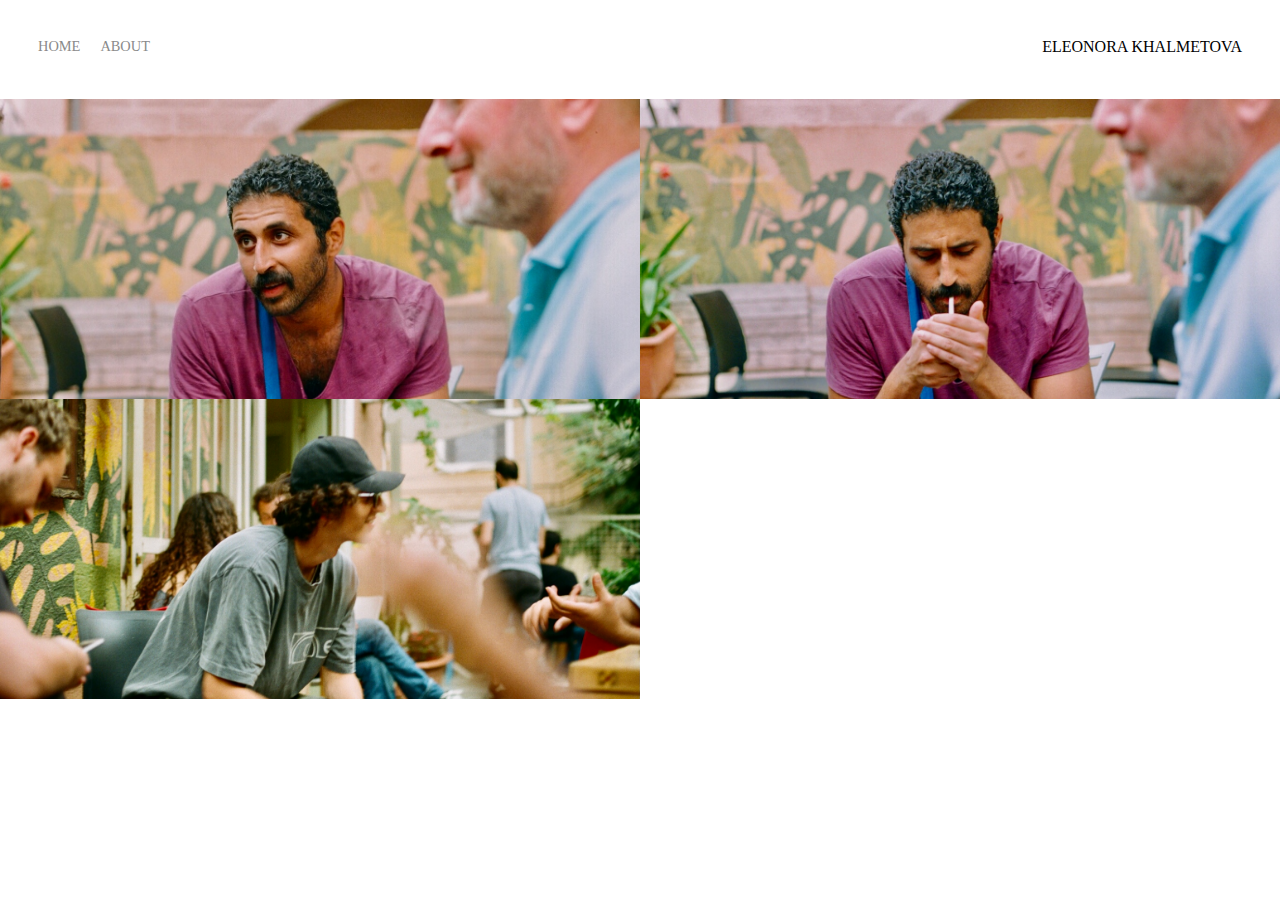
==== index.html @ f02140ef "1st commit" ====
<!DOCTYPE  html>
<html>
<head>
    <meta charset='utf-8' />
    <title>Page Title</title>
    <link rel="stylesheet" href="styles.css">
</head>
<body>
    <div class="container">
        <div class="nav-wrapper">
            <div class="left-side">
                <div class="nav-link-wrapper">
                    <a href="index.html">Home</a>
                </div>

                <div class="nav-link-wrapper">
                    <a href="about.html">About</a>
                </div>

            </div>

            <div class="right-side">
                <div class="brand">
                    <div>ELEONORA KHALMETOVA</div>
                </div>
            </div>
        </div>

        <div class="content-wrapper">
            <div class="portfolio-items-wrapper">

                <div class="portfolio-item-wrapper">
                    <div class="portfolio-img-background" style="background-image:url(portfolio/LEB-Ahmed-1.jpg)">
                    </div>
                    <div class="img-text-wrapper">
                        <div class="subtitle">
                            Ahmed talking to someone at a cafe on top of St. Nicolas stairs in Beirut.
                        </div>
                    </div>
                </div>

                <div class="portfolio-item-wrapper">
                    <div class="portfolio-img-background" style="background-image:url(portfolio/LEB-Ahmed-2.jpg)">
                    </div>
                    <div class="img-text-wrapper">
                        <div class="subtitle">
                            Ahmed lighting his cigarette in a cafe on top of St. Nicolas stairs in Beirut.
                        </div>
                    </div>
                </div>

                <div class="portfolio-item-wrapper">
                    <div class="portfolio-img-background" style="background-image:url(portfolio/LEB-Maurizio.jpg)">
                    </div>
                    <div class="img-text-wrapper">
                        <div class="subtitle">
                            Maurizio listening to someone at a cafe at the top of St. Nicolas stairs in Beirut.
                        </div>
                    </div>
                </div>

            </div>
        </div>

    </div>
</body> 

<script>
    
</script>
</html>
---- styles.css ----
/* Master styles */
body {
    margin: 0px;
}

.container {
    display: grid;
    grid-template-columns: 1fr;
}

/* Nav styles */
.nav-wrapper {
    display: flex;
    justify-content: space-between;
    padding: 38px;
}

.left-side {
    display: flex;
}

.nav-wrapper > .left-side > div {
    margin-right: 20px;
    font-size: 0.9em;
    text-transform: uppercase;
}

.nav-link-wrapper {
    height: 22px; 
    border-bottom: 1px solid transparent;
    transition: border-bottom 0.5s;
}

.nav-link-wrapper a {
    color: #8a8a8a;
    text-decoration: none;
    transition: color 0.5s;
}

.nav-link-wrapper:hover {
    border-bottom: 1px solid black;
}

.nav-link-wrapper a:hover {
    color: black;
}

/* Portfolio styles */
.portfolio-items-wrapper {
    display: grid;
    grid-template-columns: 1fr 1fr;
}

.portfolio-item-wrapper {
    position: relative;
}

.portfolio-img-background {
    height: 300px;
    width: 100%;
    background-size: cover;
    background-position: center;
    background-repeat: no-repeat;
}

.img-text-wrapper {
    position: absolute;
    top:0;
    display: flex;
    flex-direction: column;
    justify-content: center;
    align-items: center;
    height: 100%;
    text-align: center;
    padding-left: 100px;
    padding-right: 100px;
}


.img-text-wrapper .subtitle {
    transition: 1s;
    color: transparent;
}

.img-text-wrapper:hover .subtitle {
    /*font-weight: 600; make text bold*/
    color: white;
}

.img-darken {
    transition: 1s;
    filter: brightness(10%);
}
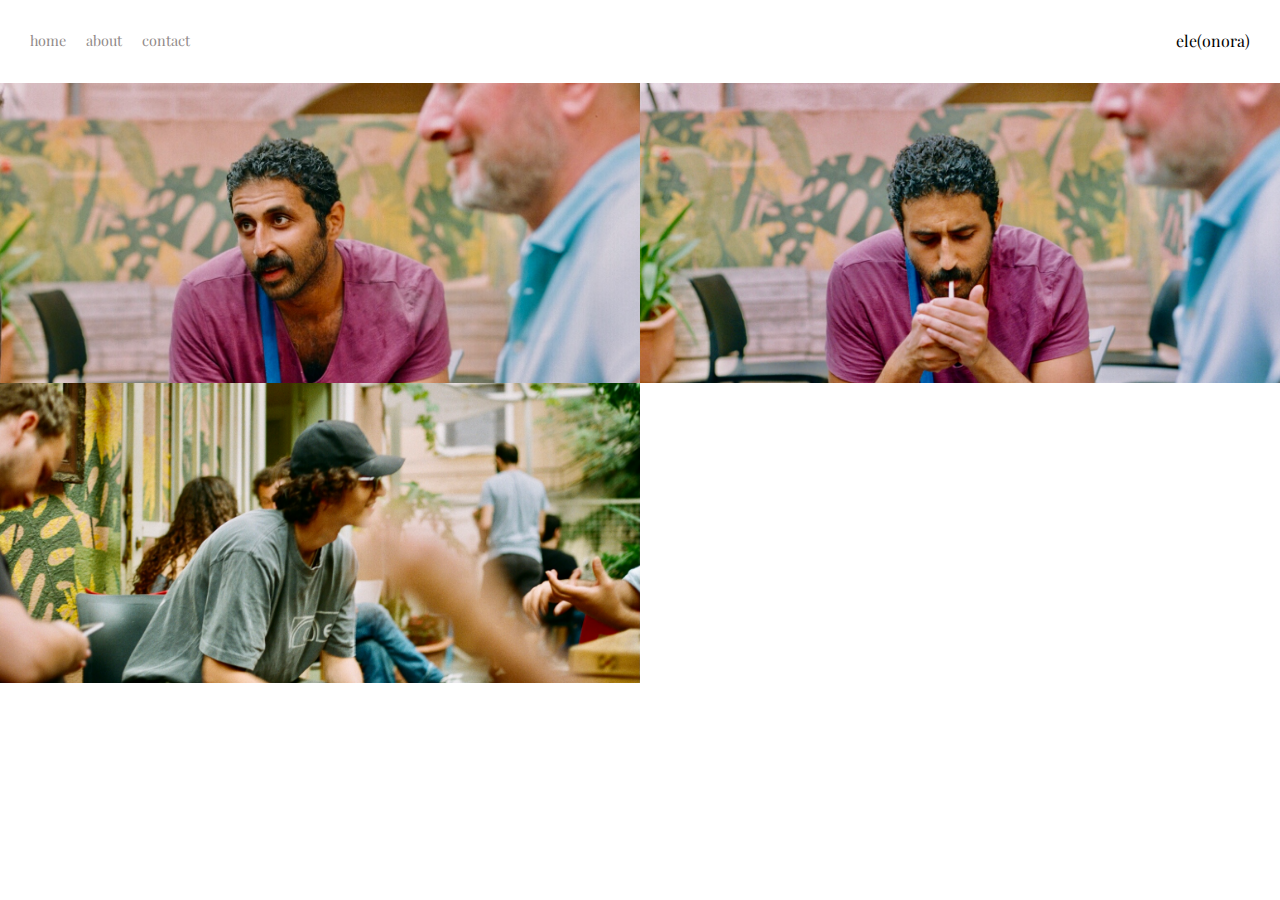
==== commit d06559d4: "welcome style+contact page" ====
--- a/index.html
+++ b/index.html
@@ -3,6 +3,9 @@
 <head>
     <meta charset='utf-8' />
     <title>Page Title</title>
+    <link rel="preconnect" href="https://fonts.googleapis.com"> 
+    <link rel="preconnect" href="https://fonts.gstatic.com" crossorigin> 
+    <link href="https://fonts.googleapis.com/css2?family=Playfair+Display:wght@400;900&display=swap" rel="stylesheet">
     <link rel="stylesheet" href="styles.css">
 </head>
 <body>
@@ -17,11 +20,15 @@
                     <a href="about.html">About</a>
                 </div>
 
+                <div class="nav-link-wrapper">
+                    <a href="contact.html">Contact</a>
+                </div>
+
             </div>
 
             <div class="right-side">
                 <div class="brand">
-                    <div>ELEONORA KHALMETOVA</div>
+                    <div>ele(onora)</div>
                 </div>
             </div>
         </div>
@@ -66,6 +73,17 @@
 </body> 
 
 <script>
-    
-</script>
+    const portfolioItems = document.querySelectorAll('.portfolio-item-wrapper')
+    portfolioItems.forEach(portfolioItem => {
+        portfolioItem.addEventListener('mouseover', () => {
+            portfolioItem.childNodes[1].classList.add('img-darken')
+        })
+
+        portfolioItem.addEventListener('mouseout', () => {
+            portfolioItem.childNodes[1].classList.remove('img-darken')
+        })
+
+    })
+</script>   
+
 </html>
--- a/styles.css
+++ b/styles.css
@@ -1,5 +1,6 @@
 /* Master styles */
 body {
+    font-family: 'Playfair Display', serif;
     margin: 0px;
 }
 
@@ -12,7 +13,7 @@
 .nav-wrapper {
     display: flex;
     justify-content: space-between;
-    padding: 38px;
+    padding: 30px;
 }
 
 .left-side {
@@ -22,7 +23,7 @@
 .nav-wrapper > .left-side > div {
     margin-right: 20px;
     font-size: 0.9em;
-    text-transform: uppercase;
+    text-transform: lowercase;
 }
 
 .nav-link-wrapper {
@@ -32,7 +33,7 @@
 }
 
 .nav-link-wrapper a {
-    color: #8a8a8a;
+    color: #918a89;
     text-decoration: none;
     transition: color 0.5s;
 }
@@ -89,6 +90,29 @@
 
 .img-darken {
     transition: 1s;
-    filter: brightness(10%);
+    filter: brightness(40%);
 }
 
+/* About page styles */
+
+.two-column-wrapper{
+    display:grid;
+    grid-template-columns: 1fr 1fr;
+}
+
+.profile-image-wrapper img {
+    width: 100%;
+}
+
+.profile-content-wrapper{
+    padding: 30px;
+}
+
+.profile-content-wrapper h1{
+    color: #d19571;
+}
+
+.profile-content-wrapper h2 {
+    color: #656152;
+}
+
